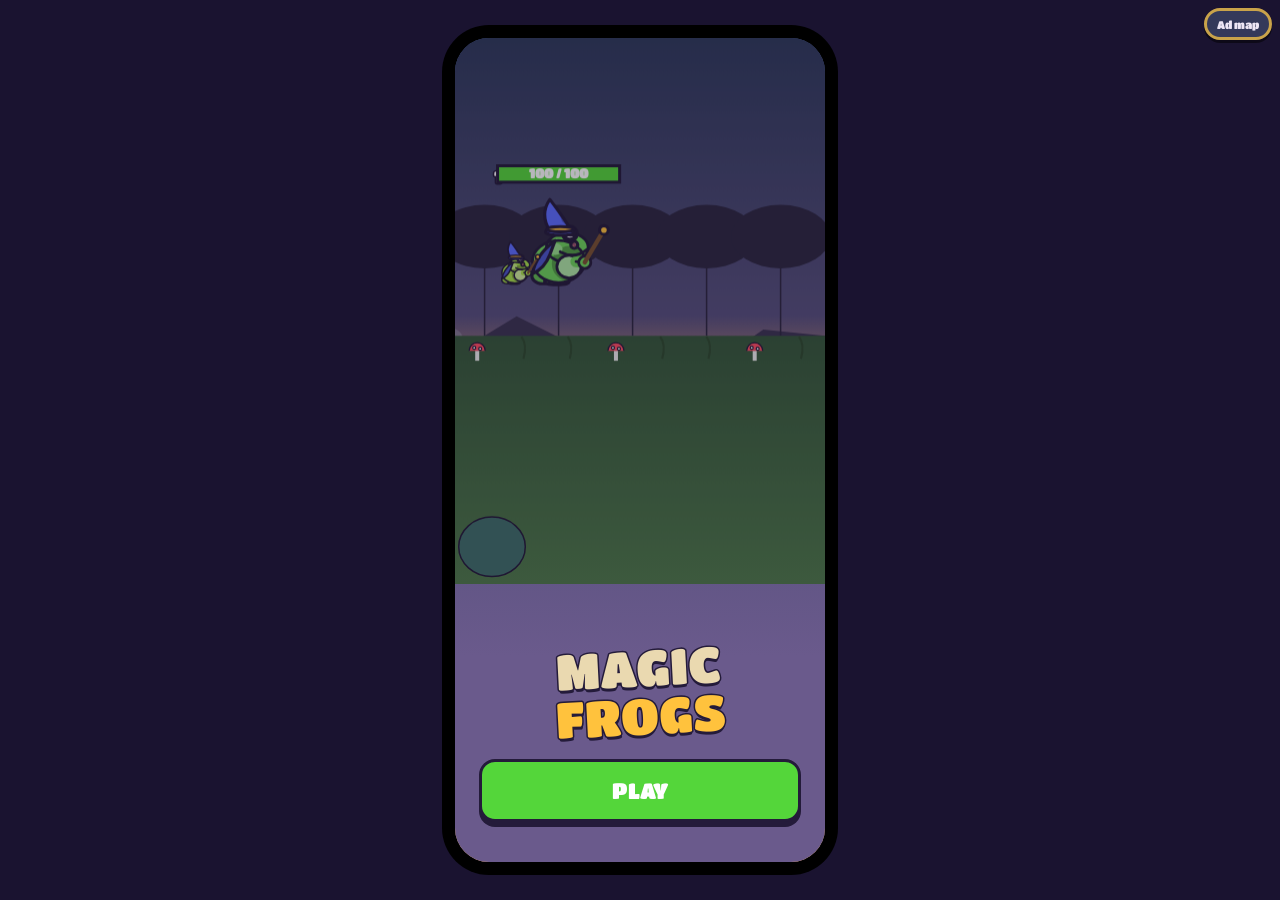
==== index.html @ d899b045 "Magic Frogs playable prototype, first publish" ====
<!doctype html>
<html lang="en">
<head>
<meta charset="utf-8">
<meta name="viewport" content="width=device-width, initial-scale=1, viewport-fit=cover">
<meta name="theme-color" content="#1A1330">
<title>Magic Frogs</title>
<link rel="preconnect" href="https://fonts.googleapis.com">
<link rel="preconnect" href="https://fonts.gstatic.com" crossorigin>
<link href="https://fonts.googleapis.com/css2?family=Kreon:wght@400;700&family=Titan+One&display=swap" rel="stylesheet">
<link rel="stylesheet" href="style.css">
</head>
<body>
<div id="frame">
  <div id="phone">
    <div id="app">
      <div id="title" class="screen"></div>
      <div id="home" class="screen"></div>
      <div id="tower" class="screen"></div>
      <div id="wizards" class="screen"></div>
      <div id="shop" class="screen"></div>
      <div id="pass" class="screen"></div>
      <div id="spellbook" class="screen"></div>
      <div id="daily" class="screen"></div>
      <div id="dailybrew" class="screen"></div>
      <div id="prerun" class="screen"></div>
      <div id="run" class="screen"></div>
      <div id="results" class="screen"></div>
      <nav id="navbar"></nav>
      <div id="revive" class="overlay"></div>
      <div id="ad" class="overlay"></div>
      <div id="admap" class="overlay"></div>
    </div>
  </div>
  <button id="admap-toggle" type="button">Ad map</button>
</div>

<div id="toast-host"></div>
<div id="test-flow-b" style="display:none"></div>

<svg id="icon-sprite-slot" hidden></svg>

<script src="sim.js"></script>
<script src="sim-b.js"></script>
<script src="art.js"></script>
<script src="run-b.js"></script>
<script>
  (function () {
    try {
      if (window.Art && Art.ICON_SPRITE) {
        var slot = document.getElementById('icon-sprite-slot');
        slot.outerHTML = Art.ICON_SPRITE;
      }
    } catch (e) { /* icon sprite is cosmetic; a missing Art must not stop the page */ }
  })();
</script>
<script src="ui.js"></script>

</body>
</html>
---- style.css ----
/* Magic Frogs prototype: shell styles. Art direction v2 (Milton, 2026-09-29):
   Slay the Spire mood meets Gun Hero readability. Dark slate UI panels with gold
   trim, parchment for the spell book and text boxes, Kreon for prose, Titan One
   still for numbers/prices/the logo. No dark mode: every colour set explicitly. */

:root {
  --ink: #241B3A;
  --sky: #7FD6FF; --sky-2: #D8F6FF;
  --grass: #8FDB54; --grass-2: #63B83A;
  --bog: #5FA88E;
  --road: #6F6A93; --road-2: #858AB0; --dash: #FFF3C4;
  --good: #2F86FF; --bad: #FF4D63; --gold: #FFC23D;
  --fire: #FF7A2F; --ice: #6FE3FF; --poison: #8CFF3F; --blast: #C35CFF; --storm: #FFE14A; --arcane: #FF7BD5;
  --panel: #FFF7E8; --panel-2: #FFE7B8;
  --go: #54D63A; --go-shade: #2F9C1E;
  --ad: #B44DFF; --ad-shade: #7F24C9;
  --buy: #FFB020; --buy-shade: #D98300;
  --coin: #FFC93C; --gem: #3FE0FF;
  --frame: #1A1330;
  --t1: #D8DCE8; --t2: #6EE06A; --t3: #4FA8FF; --t4: #B266FF; --t5: #FFC23D;

  /* v2: Slay the Spire dark UI + dusk bog mood */
  --slate: #262A3D; --slate-raised: #34395A; --trim: #C9A34A;
  --parchment: #EAD9B0; --parchment-ink: #241B3A;
  --dusk-top: #2E3A5C; --dusk-bot: #6A5A8C; --dusk-glow: #F2A65A;
  --fog: rgba(184, 198, 217, 0.25);
  --bog-ground: #4E7A4A; --bog-shade: #35573A; --bog-water: #3F6E6A;
}

* { box-sizing: border-box; }

svg { width: 18px; height: 18px; display: inline-block; vertical-align: middle; flex: 0 0 auto; }

html, body {
  margin: 0; padding: 0;
  background: var(--frame);
  font-family: "Kreon", Georgia, serif;
  font-weight: 400;
  color: var(--parchment-ink);
  -webkit-font-smoothing: antialiased;
  overflow: hidden;
  height: 100%;
}

body { height: 100vh; }

.titan { font-family: "Titan One", "Arial Rounded MT Bold", "Trebuchet MS", sans-serif; }

.tabular { font-variant-numeric: tabular-nums; }

.stroke {
  color: #fff;
  -webkit-text-stroke: 3px var(--ink);
  paint-order: stroke fill;
  text-shadow: 0 3px 0 var(--ink);
}

#frame {
  position: fixed; inset: 0;
  display: flex; align-items: center; justify-content: center;
  background: var(--frame);
}

#phone {
  position: relative;
  width: 390px; height: 844px;
  background: var(--dusk-top);
  border-radius: 44px;
  border: 10px solid #000;
  box-shadow: 0 0 0 3px #000;
  overflow: hidden;
}

@media (max-width: 500px) {
  #phone {
    position: fixed; inset: 0;
    width: 100%; height: 100%;
    max-width: 100vw;
    border-radius: 0; border: 0; box-shadow: none;
    padding-top: env(safe-area-inset-top);
    padding-bottom: env(safe-area-inset-bottom);
  }
  #frame { padding: 0; }
}

#app { position: absolute; inset: 0; width: 100%; max-width: 100%; }

.screen {
  position: absolute; inset: 0;
  display: none;
  flex-direction: column;
  background: linear-gradient(180deg, var(--dusk-top), var(--dusk-bot) 75%),
              linear-gradient(0deg, var(--dusk-glow) 0%, transparent 18%);
  overflow-y: auto;
  overflow-x: hidden;
  -webkit-overflow-scrolling: touch;
}
.screen::before {
  content: '';
  position: absolute; left: 0; right: 0; top: 30%; height: 40px;
  background: var(--fog);
  pointer-events: none;
}
.screen.on { display: flex; }

.overlay {
  position: absolute; inset: 0;
  z-index: 50;
  display: none;
  align-items: center; justify-content: center;
  background: rgba(20, 15, 35, 0.55);
}
.overlay.on { display: flex; }

.scrim {
  position: absolute; inset: 0;
  background: rgba(20, 15, 35, 0.3);
  z-index: 1;
}

/* ---- Buttons ---- */

button, .btn {
  font-family: "Titan One", sans-serif;
  font-size: 16px;
  color: #fff;
  background: var(--go);
  border: 3px solid var(--ink);
  border-radius: 16px;
  box-shadow: 0 5px 0 var(--ink);
  padding: 12px 18px;
  min-height: 44px;
  min-width: 44px;
  cursor: pointer;
  display: inline-flex; align-items: center; justify-content: center;
  gap: 6px;
  -webkit-tap-highlight-color: transparent;
  user-select: none;
  transition: transform 0.05s;
}
button:active, .btn:active { transform: translateY(3px); box-shadow: 0 2px 0 var(--ink); }
button:focus-visible, .btn:focus-visible { outline: 3px solid var(--gold); outline-offset: 2px; }

.btn-go { background: var(--go); border-color: var(--ink); }
.btn-ad { background: var(--ad); }
.btn-buy { background: var(--buy); }
.btn-ghost { background: var(--slate-raised); color: #EDE6F5; border-color: var(--trim); box-shadow: 0 5px 0 rgba(0,0,0,0.5); }
.btn-ghost:active { box-shadow: 0 2px 0 rgba(0,0,0,0.5); }
.btn-text {
  background: none; border: none; box-shadow: none; color: var(--ink);
  text-decoration: underline; font-family: "Kreon", Georgia, serif; font-weight: 700; font-size: 14px;
}
.btn-lock { background: #9A93B0; }
.btn-small { padding: 8px 12px; font-size: 13px; min-height: 36px; }
.btn-block { width: 100%; }

.icon-ad { width: 20px; height: 20px; }

/* ---- Panels / cards ---- */

.panel {
  position: relative;
  background: var(--slate);
  color: #EDE6F5;
  border: 3px solid var(--trim);
  border-radius: 18px;
  box-shadow: 0 5px 0 rgba(0, 0, 0, 0.5);
  padding: 14px;
}
.panel::before, .panel::after {
  content: '';
  position: absolute;
  width: 8px; height: 8px;
  background: var(--trim);
  transform: rotate(45deg);
}
.panel::before { top: -4px; left: -4px; }
.panel::after { bottom: -4px; right: -4px; }

.panel-raised { background: var(--slate-raised); }

.parchment {
  background: var(--parchment);
  color: var(--parchment-ink);
  border: 2px solid var(--trim);
  border-radius: 12px;
  padding: 8px 10px;
}

.card { margin: 10px 16px; }

.row { display: flex; align-items: center; gap: 10px; min-width: 0; flex-wrap: wrap; }
.col { display: flex; flex-direction: column; gap: 8px; min-width: 0; }
.between { justify-content: space-between; }
.wrap { flex-wrap: wrap; }
.grow { flex: 1 1 auto; min-width: 0; }
.center { align-items: center; justify-content: center; }

.pill {
  background: var(--slate-raised);
  color: #EDE6F5;
  border: 3px solid var(--trim);
  border-radius: 999px;
  box-shadow: 0 3px 0 rgba(0, 0, 0, 0.5);
  padding: 4px 10px 4px 6px;
  display: inline-flex; align-items: center; gap: 6px;
  font-family: "Titan One", sans-serif; font-size: 14px;
}
.pill .add {
  width: 20px; height: 20px; border-radius: 50%;
  background: var(--go); border: 2px solid var(--ink);
  display: inline-flex; align-items: center; justify-content: center;
  color: #fff; font-size: 14px; line-height: 1;
}

/* ---- Top bars, nav ---- */

.topbar {
  position: relative; z-index: 2;
  display: flex; align-items: center; gap: 8px; flex-wrap: wrap;
  padding: 10px 12px;
  flex: 0 0 auto;
}

.avatar {
  width: 48px; height: 48px; border-radius: 50%;
  border: 3px solid var(--trim); background: var(--parchment);
  overflow: hidden;
}
.avatar canvas { width: 100%; height: 100%; }

#navbar {
  position: absolute; left: 0; right: 0; bottom: 0;
  z-index: 40;
  display: none;
  background: var(--slate);
  border-top: 3px solid var(--trim);
  padding: 6px 4px calc(6px + env(safe-area-inset-bottom, 0px));
  justify-content: space-around;
  align-items: flex-end;
}
#navbar.on { display: flex; }
.navbtn {
  background: none; border: none; box-shadow: none; color: #B9B3D6;
  flex-direction: column; gap: 2px; font-family: "Kreon", Georgia, serif; font-weight: 700; font-size: 11px;
  padding: 4px 6px; min-height: 44px;
}
.navbtn svg { width: 22px; height: 22px; }
.navbtn.active { color: var(--go-shade); }
.navbtn.raised {
  background: var(--go); color: #fff; border: 3px solid var(--ink); border-radius: 16px;
  box-shadow: 0 4px 0 var(--ink); transform: translateY(-10px); padding: 8px 10px;
}
.navbtn.raised.active { background: var(--go-shade); }

.dot {
  position: absolute; top: 2px; right: 2px;
  width: 10px; height: 10px; border-radius: 50%;
  background: var(--bad); border: 2px solid var(--ink);
}

/* ---- Toast ---- */

#toast-host {
  position: fixed; left: 0; right: 0; bottom: 90px;
  z-index: 200; display: flex; flex-direction: column; align-items: center; gap: 8px;
  pointer-events: none;
}
.toast {
  background: var(--ink); color: #fff;
  border-radius: 12px; padding: 10px 16px;
  font-family: "Kreon", Georgia, serif; font-weight: 700; font-size: 14px;
  box-shadow: 0 3px 0 #000;
  max-width: 320px; text-align: center;
}

/* ---- Title screen ---- */

#title { justify-content: space-between; }
.title-logo {
  margin: 60px auto 0; transform: rotate(-3deg);
  text-align: center; line-height: 0.95;
}
.title-logo .l1 { display: block; font-size: 50px; color: var(--parchment); -webkit-text-stroke: 3px var(--ink); paint-order: stroke fill; }
.title-logo .l2 { display: block; font-size: 50px; color: var(--gold); -webkit-text-stroke: 3px var(--ink); paint-order: stroke fill; }
.title-core-btns { display: flex; flex-direction: column; gap: 14px; padding: 20px 24px 40px; }
.core-btn { flex-direction: column; padding: 16px; font-size: 22px; gap: 2px; }
.core-btn .sub { font-family: "Kreon", Georgia, serif; font-weight: 400; font-size: 12px; }
.title-stage { flex: 1 1 auto; position: relative; }
.title-stage canvas { position: absolute; inset: 0; width: 100%; height: 100%; }

/* ---- Home ---- */

#home .topbar { flex-wrap: wrap; }
.rankbar {
  height: 8px; border-radius: 6px; background: #fff; border: 2px solid var(--ink); overflow: hidden; width: 90px;
}
.rankbar > i { display: block; height: 100%; background: var(--gold); }
.currencies { display: flex; gap: 6px; flex: 1 1 100%; flex-wrap: wrap; justify-content: flex-end; min-width: 0; }

.chapter-card { position: relative; }
.chapter-card .stage { height: 160px; border-radius: 14px; overflow: hidden; border: 3px solid var(--trim); position: relative; background: var(--dusk-top); }
.chapter-card .stage canvas { width: 100%; height: 100%; }
.chapter-card .chests { display: flex; gap: 8px; margin-top: 8px; }
.chest-icon { width: 30px; height: 30px; }

.home-cols { display: grid; grid-template-columns: minmax(0, 1fr) minmax(0, 1fr); gap: 10px; margin: 0 16px 100px; }
.home-cols .col { min-width: 0; }
.mini-card { padding: 10px; text-align: center; position: relative; min-width: 0; }
.mini-card svg { width: 28px; height: 28px; }

.play-big { font-size: 26px; padding: 16px; margin: 4px 16px 12px; }

/* ---- Tower / Wizards / Shop / Spellbook lists ---- */

.building-card, .wizard-card, .shop-card { margin-bottom: 10px; }
.building-card .head, .wizard-card .head { display: flex; align-items: center; gap: 10px; }
.building-card .icon-box, .wizard-card .icon-box { width: 48px; height: 48px; border-radius: 12px; background: var(--slate-raised); border: 2px solid var(--trim); display: flex; align-items: center; justify-content: center; }
.building-card .icon-box svg { width: 26px; height: 26px; }
.rank-name { font-family: "Titan One", sans-serif; }

.spellbook-grid { display: grid; grid-template-columns: repeat(3, minmax(0, 1fr)); gap: 10px; margin: 10px 16px 100px; }
.spell-page { padding: 10px; text-align: center; aspect-ratio: 1; display: flex; flex-direction: column; align-items: center; justify-content: center; gap: 4px; }
.spell-page.blank { background: #C9B98C; color: #8A7A55; border-color: #8A7A55; }
.spell-page .name { font-size: 11px; font-family: "Kreon", Georgia, serif; font-weight: 700; }
.elem-dot { width: 10px; height: 10px; border-radius: 50%; display: inline-block; margin: 0 1px; border: 1.5px solid var(--ink); }

/* ---- Daily ---- */

.daily-grid { display: grid; grid-template-columns: repeat(4, minmax(0, 1fr)); gap: 8px; margin: 10px 16px; }
.daily-day { padding: 8px; text-align: center; font-size: 11px; }
.daily-day.claimed { background: var(--go); color: #fff; }
.daily-day.today { border-color: var(--gold); box-shadow: 0 5px 0 var(--gold); }

/* ---- Prerun ---- */

#prerun { align-items: center; justify-content: center; gap: 14px; padding: 20px; }
#prerun .panel { width: 100%; max-width: 340px; }

/* ---- Results ---- */

#results { align-items: center; justify-content: center; gap: 12px; padding: 20px; text-align: center; }
#results .panel { width: 100%; max-width: 340px; }
.stat-line { display: flex; justify-content: space-between; font-family: "Kreon", Georgia, serif; font-weight: 700; }

/* ---- Revive overlay ---- */

#revive .panel, #ad .panel, #admap .panel { width: 320px; max-width: 88vw; }
#revive .cauldron-row { display: flex; gap: 4px; overflow-x: auto; padding: 6px 0; }
#revive .cauldron-row .cell { width: 28px; height: 28px; border-radius: 6px; border: 2px solid var(--trim); background: var(--slate-raised); flex: 0 0 auto; }

/* ---- Ad mock ---- */

.ad-mock { text-align: center; }
.ad-video { background: #333; color: #ccc; border-radius: 10px; height: 160px; display: flex; align-items: center; justify-content: center; margin: 10px 0; font-family: "Kreon", Georgia, serif; }
.ad-close { position: absolute; top: -18px; right: -18px; width: 44px; height: 44px; border-radius: 50%; padding: 0; background: var(--ink); }

/* ---- Designer panel ---- */

#admap-toggle {
  position: fixed; top: 8px; right: 8px; z-index: 300;
  font-size: 11px; padding: 6px 10px; min-height: 32px; background: var(--slate-raised); color: #EDE6F5; border-color: var(--trim); box-shadow: 0 3px 0 rgba(0,0,0,0.5);
}
@media (max-width: 500px) {
  #admap-toggle { top: env(safe-area-inset-top, 6px); right: 6px; }
}
#admap .panel { max-height: 80vh; overflow-y: auto; }
#admap table { width: 100%; border-collapse: collapse; font-size: 11px; }
#admap td, #admap th { border-bottom: 1px solid var(--ink); padding: 4px; text-align: left; }
.ad-tag {
  display: inline-flex; align-items: center; gap: 3px;
  background: var(--ad); color: #fff; border: 2px solid var(--ink); border-radius: 8px;
  font-size: 10px; padding: 1px 5px; margin-left: 4px; font-family: "Titan One", sans-serif;
}

/* ---- Locked ---- */

.locked-block { text-align: center; padding: 40px 24px; opacity: 0.85; }
.locked-block svg { width: 48px; height: 48px; margin-bottom: 10px; }
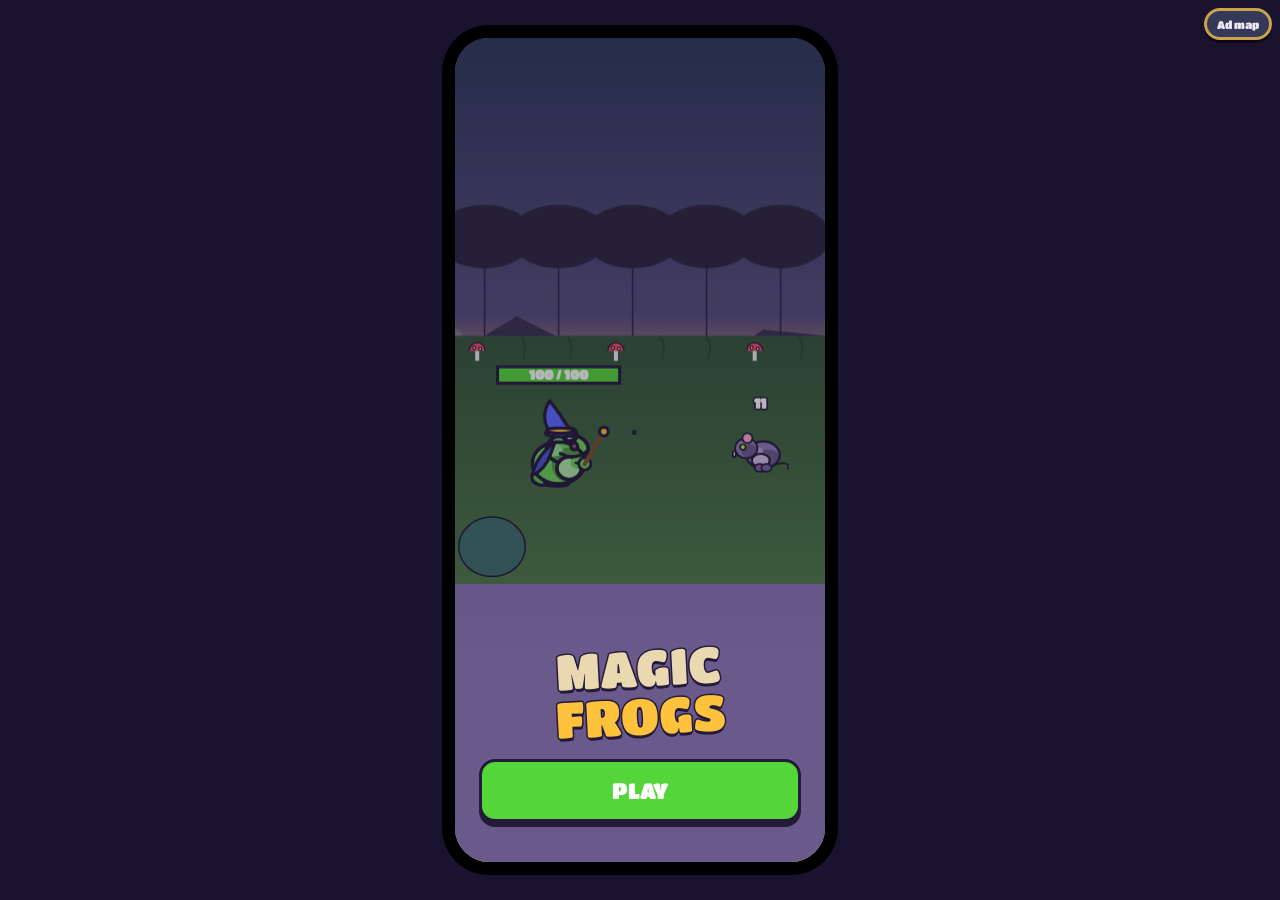
==== commit aeaecf54: "Run model v2: found spells, Alchemist pot, Magic Book, frog gear, new menus" ====
--- a/index.html
+++ b/index.html
@@ -17,7 +17,7 @@
       <div id="title" class="screen"></div>
       <div id="home" class="screen"></div>
       <div id="tower" class="screen"></div>
-      <div id="wizards" class="screen"></div>
+      <div id="frog" class="screen"></div>
       <div id="shop" class="screen"></div>
       <div id="pass" class="screen"></div>
       <div id="spellbook" class="screen"></div>
@@ -28,6 +28,8 @@
       <div id="results" class="screen"></div>
       <nav id="navbar"></nav>
       <div id="revive" class="overlay"></div>
+      <div id="spell-detail" class="overlay"></div>
+      <div id="gear-detail" class="overlay"></div>
       <div id="ad" class="overlay"></div>
       <div id="admap" class="overlay"></div>
     </div>
@@ -40,6 +42,7 @@
 
 <svg id="icon-sprite-slot" hidden></svg>
 
+<script src="meta.js"></script>
 <script src="sim.js"></script>
 <script src="sim-b.js"></script>
 <script src="art.js"></script>
--- a/style.css
+++ b/style.css
@@ -296,7 +296,8 @@
   height: 8px; border-radius: 6px; background: #fff; border: 2px solid var(--ink); overflow: hidden; width: 90px;
 }
 .rankbar > i { display: block; height: 100%; background: var(--gold); }
-.currencies { display: flex; gap: 6px; flex: 1 1 100%; flex-wrap: wrap; justify-content: flex-end; min-width: 0; }
+.topbar-row { display: flex; align-items: center; gap: 8px; width: 100%; }
+.currencies { display: flex; gap: 6px; width: 100%; flex-wrap: wrap; justify-content: flex-end; min-width: 0; margin-top: 4px; }
 
 .chapter-card { position: relative; }
 .chapter-card .stage { height: 160px; border-radius: 14px; overflow: hidden; border: 3px solid var(--trim); position: relative; background: var(--dusk-top); }
@@ -362,7 +363,12 @@
   font-size: 11px; padding: 6px 10px; min-height: 32px; background: var(--slate-raised); color: #EDE6F5; border-color: var(--trim); box-shadow: 0 3px 0 rgba(0,0,0,0.5);
 }
 @media (max-width: 500px) {
-  #admap-toggle { top: env(safe-area-inset-top, 6px); right: 6px; }
+  #admap-toggle {
+    top: auto; right: auto;
+    left: 6px; bottom: calc(64px + env(safe-area-inset-bottom, 0px));
+    font-size: 9px; padding: 4px 8px; min-height: 26px;
+    opacity: 0.5;
+  }
 }
 #admap .panel { max-height: 80vh; overflow-y: auto; }
 #admap table { width: 100%; border-collapse: collapse; font-size: 11px; }
@@ -373,6 +379,85 @@
   font-size: 10px; padding: 1px 5px; margin-left: 4px; font-family: "Titan One", sans-serif;
 }
 
+/* ---- Home: Pass round button ---- */
+
+.pass-round {
+  width: 44px; height: 44px; min-width: 44px; min-height: 44px;
+  border-radius: 50%; padding: 0;
+  background: var(--slate-raised); border-color: var(--trim);
+  box-shadow: 0 3px 0 rgba(0, 0, 0, 0.5);
+  flex: 0 0 auto;
+}
+.pass-round svg { width: 22px; height: 22px; }
+
+/* ---- Section titles shared by Shop / Spell Book / Frog ---- */
+
+.shop-section-title {
+  font-family: "Titan One", sans-serif; font-size: 13px; color: var(--parchment);
+  margin: 14px 16px 6px;
+}
+
+/* ---- Spell Book ---- */
+
+.spellbook-grid { display: grid; grid-template-columns: repeat(3, minmax(0, 1fr)); gap: 10px; margin: 10px 16px; }
+.spell-tile {
+  padding: 8px; text-align: center; aspect-ratio: 1;
+  display: flex; flex-direction: column; align-items: center; justify-content: center; gap: 2px;
+  border-width: 3px; min-width: 0;
+}
+.spell-tile canvas { width: 56%; height: 56%; }
+.spell-tile.locked { opacity: 0.55; }
+.spell-tile.dim { background: #4A4560; border-color: #6A6482; }
+.spell-tile .name { font-size: 11px; font-family: "Kreon", Georgia, serif; font-weight: 700; }
+
+/* ---- Frog ---- */
+
+.frog-stage-wrap { position: relative; height: 220px; flex-shrink: 0; margin: 8px 16px; }
+#frog-stage-canvas { position: absolute; inset: 0; width: 100%; height: 100%; }
+.frog-slots {
+  position: absolute; left: 0; right: 0; bottom: 0;
+  display: flex; justify-content: space-around; padding: 0 4px 4px;
+  pointer-events: none;
+}
+.frog-slot-btn {
+  pointer-events: auto;
+  background: rgba(38, 42, 61, 0.85); border: 2px solid var(--trim); border-radius: 10px;
+  box-shadow: none; padding: 4px; min-height: 0; min-width: 0;
+  flex-direction: column; gap: 2px; color: #EDE6F5; font-size: 9px;
+  font-family: "Kreon", Georgia, serif; font-weight: 700;
+}
+.frog-slot-btn:active { transform: none; }
+.frog-slot-btn.empty { opacity: 0.6; }
+.frog-slot-canvas { width: 40px; height: 40px; }
+
+.gear-inventory-grid { display: grid; grid-template-columns: repeat(4, minmax(0, 1fr)); gap: 8px; margin: 8px 16px; }
+.gear-inv-card {
+  background: var(--slate); border: 2px solid var(--trim); border-radius: 12px;
+  box-shadow: none; padding: 6px; min-height: 0;
+  flex-direction: column; gap: 2px; color: #EDE6F5;
+}
+.gear-inv-card:active { transform: none; }
+.gear-inv-card.equipped { border-color: var(--gold); box-shadow: 0 0 0 2px var(--gold) inset; }
+.gear-inv-canvas { width: 44px; height: 44px; }
+
+.set-row { display: flex; flex-direction: column; gap: 4px; }
+.set-icons { display: flex; gap: 6px; }
+.set-icon-canvas { width: 26px; height: 26px; border-radius: 6px; background: rgba(255,255,255,0.06); }
+.set-icon-canvas.dim { opacity: 0.3; }
+
+/* ---- Shop ---- */
+
+.offer-banner { text-align: center; background: linear-gradient(180deg, var(--slate-raised), var(--slate)); }
+.offer-countdown { font-family: "Titan One", sans-serif; font-size: 12px; color: var(--gold); margin-top: 4px; }
+
+.daily-shop-grid { display: grid; grid-template-columns: repeat(2, minmax(0, 1fr)); gap: 10px; margin: 10px 16px; }
+.daily-shop-card { text-align: center; }
+.shop-item-canvas { width: 56px; height: 56px; }
+
+.gem-pack-row { display: flex; gap: 8px; margin: 10px 16px 100px; }
+.gem-pack-card { flex: 1 1 0; text-align: center; min-width: 0; }
+.gem-pack-icon { width: 26px; height: 26px; }
+
 /* ---- Locked ---- */
 
 .locked-block { text-align: center; padding: 40px 24px; opacity: 0.85; }
